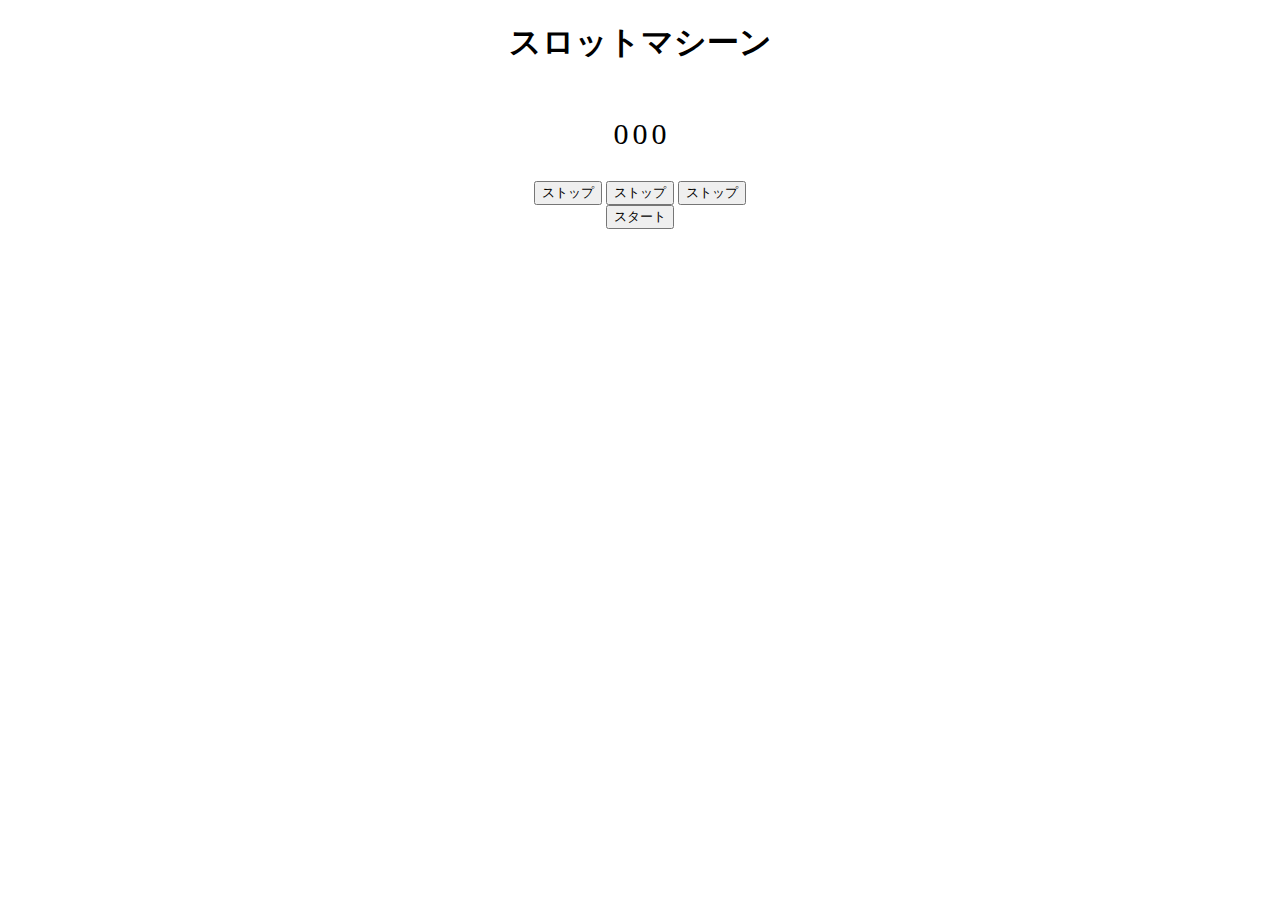
==== js-hard/slotmachine/index.html @ 9928f8dc "スロット基本です" ====
<!DOCTYPE html>
<html lang="ja">

<head>
    <meta charset="UTF-8">
    <meta name="viewport" content="width=device-width, initial-scale=1.0">
    <link rel="stylesheet" href="./style.css">
    <title>スロットマシーン</title>
</head>

<body>
    <h1>スロットマシーン</h1>
    <div class="slot-wrap">
        <!-- 追加チャレンジ問題 -->

        <!-- <div class="slot upper-slot">
            <p id="nowTime4"></p>
            <p id="nowTime5"></p>
            <p id="nowTime6"></p>
        </div> -->

        <!-- 追加チャレンジ問題 ここまで -->

        <div class="slot middle-slot">
            <p id="nowTime1"></p>
            <p id="nowTime2"></p>
            <p id="nowTime3"></p>
        </div>

        <!-- 追加チャレンジ問題 -->

        <!-- <div class="slot downer-slot">
            <p id="nowTime7"></p>
            <p id="nowTime8"></p>
            <p id="nowTime9"></p>
        </div> -->

        <!-- 追加チャレンジ問題 ここまで -->
    </div>
    <form>
        <input type="button" name="" id="setTime1" value="ストップ">
        <input type="button" name="" id="setTime2" value="ストップ">
        <input type="button" name="" id="setTime3" value="ストップ">
        <input type="button" id="startTimer" value="スタート">
    </form>
    <script src="./main.js"></script>
</body>

</html>
---- js-hard/slotmachine/style.css ----
body {
  text-align: center;
}
p {
  display: inline-block;
  font-size: 30px;
}
#setTime {
  width: 100;
}
#startTimer {
  display: block;
  margin: 0 auto;
}

/*  チャレンジ問題 */

/* .slot-wrap {
  height: 180px;
}

.slot {
  height: 40px;
}

.middle-slot p{
  background-color: rgb(37, 233, 168);
} */

/*  チャレンジ問題  ここまで */
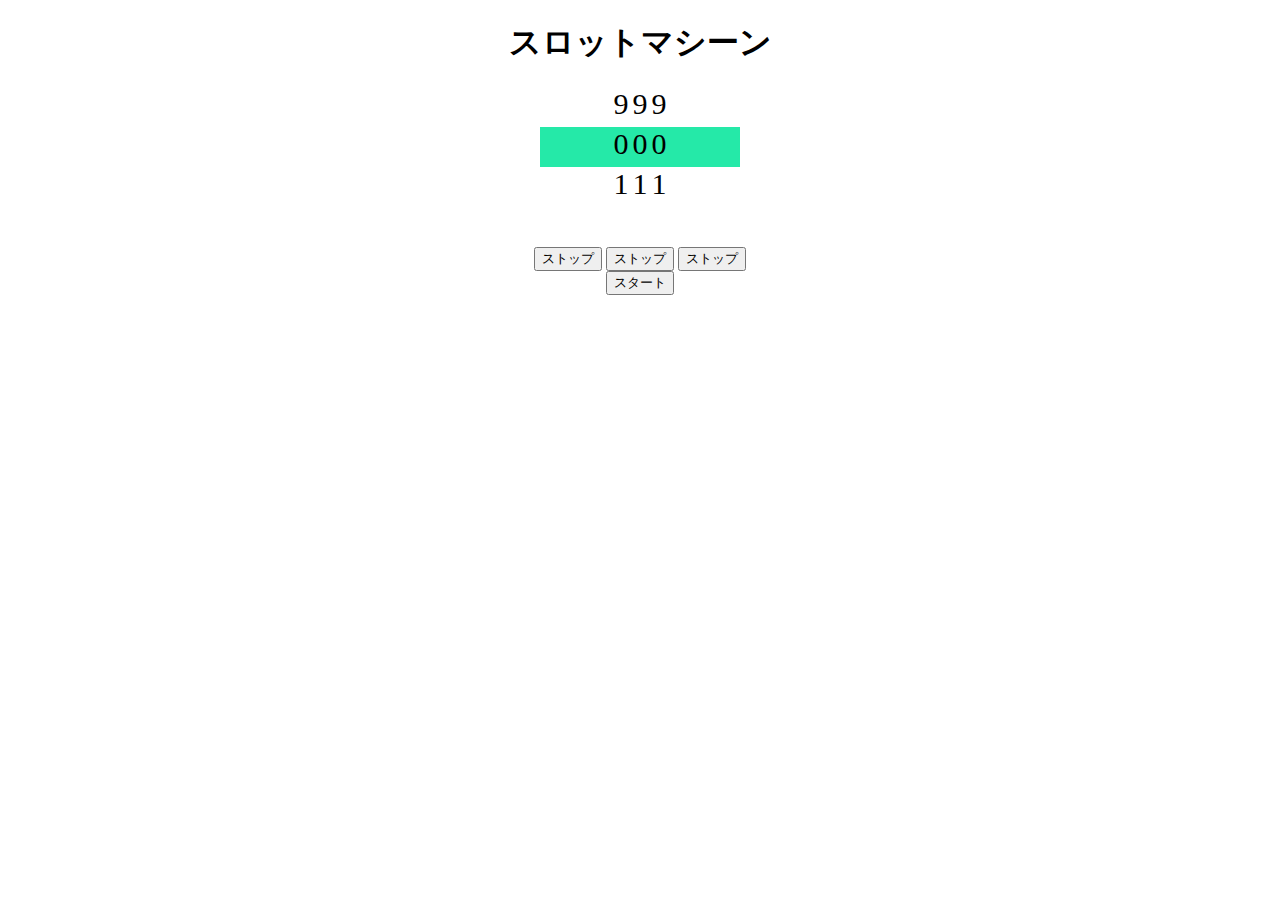
==== commit 7a65dbe2: "追加スロットです" ====
--- a/js-hard/slotmachine/index.html
+++ b/js-hard/slotmachine/index.html
@@ -13,11 +13,11 @@
     <div class="slot-wrap">
         <!-- 追加チャレンジ問題 -->
 
-        <!-- <div class="slot upper-slot">
+        <div class="slot upper-slot">
             <p id="nowTime4"></p>
             <p id="nowTime5"></p>
             <p id="nowTime6"></p>
-        </div> -->
+        </div>
 
         <!-- 追加チャレンジ問題 ここまで -->
 
@@ -29,11 +29,11 @@
 
         <!-- 追加チャレンジ問題 -->
 
-        <!-- <div class="slot downer-slot">
+        <div class="slot downer-slot">
             <p id="nowTime7"></p>
             <p id="nowTime8"></p>
             <p id="nowTime9"></p>
-        </div> -->
+        </div>
 
         <!-- 追加チャレンジ問題 ここまで -->
     </div>
--- a/js-hard/slotmachine/style.css
+++ b/js-hard/slotmachine/style.css
@@ -15,16 +15,21 @@
 
 /*  チャレンジ問題 */
 
-/* .slot-wrap {
-  height: 180px;
+.slot-wrap {
+  height: 160px;
 }
 
 .slot {
   height: 40px;
 }
 
-.middle-slot p{
+p{
+  margin: 0;
+}
+
+.middle-slot{
   background-color: rgb(37, 233, 168);
-} */
-
+  width: 200px;
+  margin: 0 auto;
+} 
 /*  チャレンジ問題  ここまで */
